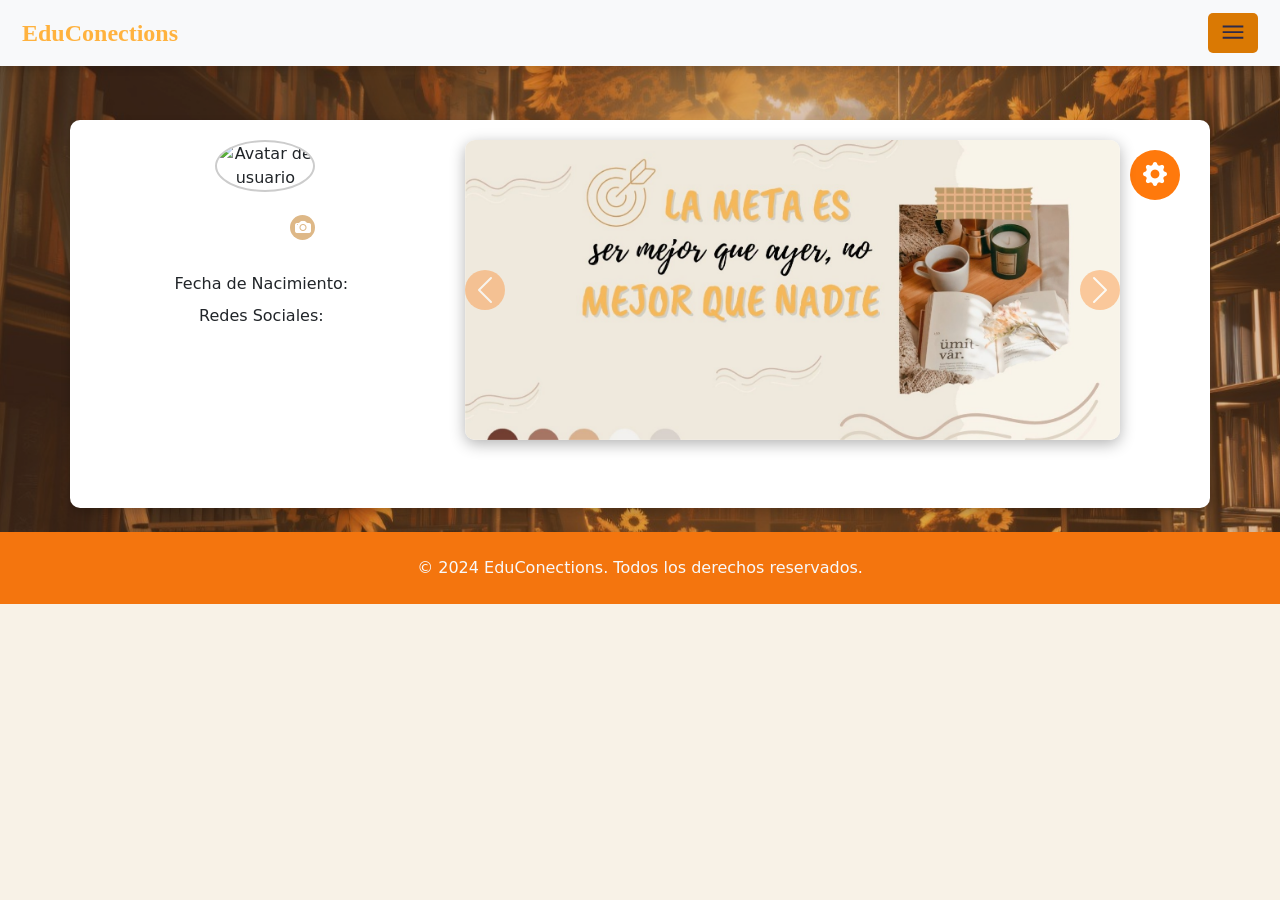
==== assets/html/profile.html @ b89f08ea "red social" ====
<!DOCTYPE html>
<html lang="es">

<head>
  <meta charset="UTF-8">
  <meta http-equiv="X-UA-Compatible" content="IE=edge">
  <meta name="viewport" content="width=device-width, initial-scale=1.0">
  <title>Perfil</title>
 
  <!-- Bootstrap CSS -->
  <link rel="stylesheet" href="https://cdn.jsdelivr.net/npm/bootstrap-icons@1.11.3/font/bootstrap-icons.min.css">
  <link href="https://cdn.jsdelivr.net/npm/bootstrap@5.3.0/dist/css/bootstrap.min.css" rel="stylesheet">
  <link rel="icon" href="assets/img/index.png" type="image/png"> <!-- Ruta al favicon PNG -->

  <!-- Custom Styles -->
  <link rel="stylesheet" href="../css/profile.css">
</head>

<body>
  <!-- Navbar -->
  <nav class="navbar bg-body-tertiary fixed-top">
    <div class="container-fluid">
      <a class="navbar-brand" href="#">EduConections</a>
      <button class="navbar-toggler" type="button" data-bs-toggle="offcanvas" data-bs-target="#offcanvasNavbar" aria-controls="offcanvasNavbar" aria-label="Toggle navigation">
        <span class="navbar-toggler-icon"></span>
      </button>

      <div class="offcanvas offcanvas-end" tabindex="-1" id="offcanvasNavbar" aria-labelledby="offcanvasNavbarLabel">
        <div class="offcanvas-header">
          <h5 class="offcanvas-title" id="offcanvasNavbarLabel">EduConections</h5>
          <button type="button" class="btn-close" data-bs-dismiss="offcanvas" aria-label="Close"></button>
        </div>
        <div class="offcanvas-body">
          <ul class="navbar-nav justify-content-end flex-grow-1 pe-3">
            <li class="nav-item">
              <a class="nav-link active" aria-current="page" href="../html/feed.html">
                <i class="bi bi-house-door"></i> Feed
              </a>
            </li>
            <li class="nav-item">
              <a class="nav-link" href="../html/about-us.html">
                <i class="bi bi-info-circle"></i> About-us
              </a>
            </li>
            <li class="nav-item">
              <a class="nav-link" href="../html/casas.html">
                <i class="bi bi-building"></i> Casas
              </a>
            </li>
            <li class="nav-item">
              <a class="nav-link" href="#">
                <i class="bi bi-person-circle"></i> Profile
              </a>
            </li>
            <li class="nav-item">
              <a class="nav-link" id="btnLogout">
                <i class="bi bi-box-arrow-right"></i> Salir
              </a>
            </li>
          </ul>
        </div>
      </div>
    </div>
  </nav>

  <!-- Espaciador para evitar que el contenido se superponga a la navbar -->
  <br>
  <br>
  <br>
  <br>
  <!-- Contenido del Perfil -->
  <div class="container mt-4">
    <div class="row justify-content-center text-center mb-4">
        <!-- Columna Izquierda -->
        <div class="col-md-4">
          <div class="profile-container mx-auto mb-3">
            <img id="userAvatar" src="https://i.pinimg.com/736x/37/02/a2/3702a28ea98faf933c92767cb527a269.jpg" alt="Avatar de usuario" class="rounded-circle" width="100" height="100">
            <label for="profileImageInput" class="camera-icon">
                <i class="bi bi-camera-fill"></i>
            </label>
            <input type="file" id="profileImageInput" accept="image/*" style="display: none">
          </div>
          <h3 id="userName"></h3>
          <p id="userEmail" class="text-muted"></p>

          <!-- Sección de estadísticas -->
          <ul class="list-inline about mb-3 d-none" id="profileStats">
            <li class="list-inline-item"><span id="postCount">4</span> Posts</li>
            <li class="list-inline-item"><span id="likeCount">32</span> Likes</li>
            <li class="list-inline-item"><span id="house">Casa</span></li>
            <li class="list-inline-item" id="description">Descripción: <span id="descriptionDisplay" class="d-none">No especificado</span></li>
          </ul>
        
          <div>
            <span id="birthdateLabel" class="me-2">Fecha de Nacimiento:</span>
            <span id="birthdateDisplay" class="d-none birthdate-class">No especificado</span>
          </div>
        
          <div id="socialIcons" class="mt-2">
            <span class="me-2">Redes Sociales:</span>
            <span id="instagramDisplay" class="d-none"><a id="instagramLink" href="#" target="_blank"><i class="bi bi-instagram"></i></a></span>
            <span id="linkedinDisplay" class="d-none"><a id="linkedinLink" href="#" target="_blank"><i class="bi bi-linkedin"></i></a></span>
          </div>
        </div>

      <!-- Columna Derecha -->
      <div class="col-md-8">
        <button class="btn btn-primary float-end" id="editarPerfil" data-bs-toggle="modal" data-bs-target="#editProfileModal">
          <i class="bi bi-gear-fill"></i>
        </button>

        <!-- Carrusel de Frases -->
        <div id="carouselExampleRide" class="carousel slide mb-4" data-bs-ride="carousel">
          <div class="carousel-inner">
            <div class="carousel-item active">
              <img src="../img/carrusel/1.jpeg" class="d-block w-100" alt="Image 1">
            </div>
            <div class="carousel-item">
              <img src="../img/carrusel/2.jpeg" class="d-block w-100" alt="Image 2">
            </div>
            <div class="carousel-item">
              <img src="../img/carrusel/3.jpeg" class="d-block w-100" alt="Image 3">
            </div>
            <div class="carousel-item">
              <img src="../img/carrusel/4.jpeg" class="d-block w-100" alt="Image 4">
            </div>
            <div class="carousel-item">
              <img src="../img/carrusel/5.jpeg" class="d-block w-100" alt="Image 5">
            </div>
          </div>
          
          <!-- Botones de navegación del carrusel -->
          <button class="carousel-control-prev" type="button" data-bs-target="#carouselExampleRide" data-bs-slide="prev">
            <span class="carousel-control-prev-icon" aria-hidden="true"></span>
            <span class="visually-hidden">Previous</span>
          </button>
          <button class="carousel-control-next" type="button" data-bs-target="#carouselExampleRide" data-bs-slide="next">
            <span class="carousel-control-next-icon" aria-hidden="true"></span>
            <span class="visually-hidden">Next</span>
          </button>
        </div>
      </div>
    </div>

    <!-- Resultado de la Casa Asignada -->
    <div id="resultadoCasa" class="d-none mb-4">
      <h2>Casa Asignada:</h2>
      <p id="casaPerfil"></p>
      <img id="imagenCasaPerfil" src="" alt="Imagen de la casa" class="img-fluid" />
    </div>
  </div>

  <!-- Modal de Edición de Perfil -->
  <div class="modal fade" id="editProfileModal" tabindex="-1" aria-labelledby="editProfileModalLabel" aria-hidden="true">
    <div class="modal-dialog">
      <div class="modal-content">
        <div class="modal-header">
          <h5 class="modal-title" id="editProfileModalLabel"><i class="bi bi-gear-fill"></i> Editar Perfil</h5>
          <button type="button" class="btn-close" data-bs-dismiss="modal" aria-label="Close"></button>
        </div>
        <div class="modal-body">
          <form id="editProfileForm">
            <div class="mb-3">
              <label for="gender" class="form-label">Género</label>
              <select class="form-select" id="gender" required>
                <option value="mujer">Mujer</option>
                <option value="hombre">Hombre</option>
                <option value="otro">Otro</option>
              </select>
            </div>
            <div class="mb-3">
              <label for="descriptionEdit" class="form-label">Descripción</label>
              <textarea class="form-control" id="descriptionEdit" rows="3" required></textarea>
            </div>
            <div class="mb-3">
              <label for="birthdateEdit" class="form-label">Fecha de Nacimiento</label>
              <input type="date" class="form-control" id="birthdateEdit" required>
            </div>
            <div class="mb-3">
              <label for="instagramEdit" class="form-label">Instagram</label>
              <input type="url" class="form-control" id="instagramEdit" required>
            </div>
            <div class="mb-3">
              <label for="linkedinEdit" class="form-label">LinkedIn</label>
              <input type="url" class="form-control" id="linkedinEdit" required>
            </div>
            <button type="submit" class="btn btn-primary">Guardar cambios</button>
          </form>
        </div>
      </div>
    </div>
  </div>



  <!-- Footer -->
  <footer class="text-light text-center py-4 mt-4"> <!-- Agregado mt-4 para espaciado superior -->
    <p class="mb-0">© 2024 EduConections. Todos los derechos reservados.</p>
  </footer>



  <!-- Bootstrap JS -->
  <script src="https://cdn.jsdelivr.net/npm/@popperjs/core@2.11.6/dist/umd/popper.min.js"></script>
  <script src="https://cdn.jsdelivr.net/npm/bootstrap@5.3.0/dist/js/bootstrap.min.js"></script>
  <script type="module" src="../js/config.js"></script>
  <script type="module" src="../js/profile.js"></script>
</body>

</html>
---- assets/css/profile.css ----
/* Estilo general */
body {
  background-color: #f8f2e7; /* Color de fondo claro, suave y cálido */
  position: relative; /* Asegúrate de que el cuerpo tenga posición relativa */
  margin: 0; /* Para evitar márgenes predeterminados */
}

body::before {
  content: '';
  position: absolute;
  top: 0;
  left: 0;
  right: 0;
  bottom: 0;
  background: url('../img/fondos/4a.jpeg') center/cover no-repeat fixed; /* Imagen de fondo */
  z-index: -2; /* Asegura que la imagen esté detrás del contenido */
}

body::after {
  content: '';
  position: absolute;
  top: 0;
  left: 0;
  right: 0;
  bottom: 0;
  background: rgba(139, 69, 19, 0.322); /* Color marrón con opacidad */
  z-index: -1; /* Asegura que la superposición esté detrás del contenido */
}

/* Estilo del botón de alternancia */
.hamburger {
  background: transparent;
  border: none;
  cursor: pointer;
  position: absolute;
  top: 15px;
  left: 15px;
  z-index: 1000;
}

.hamburger span {
  display: block;
  width: 30px;
  height: 3px;
  background: #8b5a2b; /* Color marrón suave */
  margin: 5px 0;
  transition: all 0.3s;
}

/* Estilo del banner */
.header-bg {
  position: relative;
  overflow: hidden;
}

.header-bg img {
  width: 100%;
  height: auto;
  filter: brightness(0.8); /* Oscurece ligeramente la imagen */
}

#changeBannerIcon {
  z-index: 1;
  background-color: rgba(0, 0, 0, 0.7); /* Fondo oscuro para el botón */
  color: #fff; /* Texto blanco */
}

/* Estilo del contenedor del perfil */
.img__container {
  position: relative;
}

.status-indicator {
  position: absolute;
  bottom: 0;
  right: 0;
  width: 15px;
  height: 15px;
  border-radius: 50%;
  background-color: #28a745; /* Indicador de estado en verde */
  border: 2px solid #fff; /* Borde blanco */
}

/* Estilo de texto del nombre de usuario */
h3#userName {
  color: #5d3b18; /* Color marrón cálido */
  margin-top: 10px;
}

/* Estilo de la lista de estadísticas */
.about li {
  font-size: 0.9rem;
  color: #6c757d; /* Color gris para el texto */
}

/* Estilo de las redes sociales */
#socialIcons a {
  color: #6a4c93; /* Color de los iconos */
  transition: color 0.3s;
}

#socialIcons a:hover {
  color: #ff6600; /* Cambia de color al pasar el mouse */
}

/* Estilo del botón de editar perfil */
#editarPerfil {
  margin-top: 20px;
}





#editarPerfil {
  background-color: #ff790c; /* Color de fondo personalizado */
  border: none; /* Sin borde */
  border-radius: 50%; /* Bordes redondeados */
  width: 50px; /* Ancho fijo del botón */
  height: 50px; /* Alto fijo del botón */
  display: flex; /* Para centrar el ícono */
  justify-content: center; /* Centrar horizontalmente */
  align-items: center; /* Centrar verticalmente */
  transition: background-color 0.3s, transform 0.3s; /* Transiciones suaves */
  padding: 10px;
  margin: 10px;
}

#editarPerfil i {
  color: white; /* Color del ícono */
  font-size: 1.5rem; /* Tamaño del ícono */
}

#editarPerfil:hover {
  background-color: #e6760e; /* Color más claro al pasar el mouse */
  transform: scale(1.1); /* Aumento ligero al pasar el mouse */
}

/* Para pantallas pequeñas */
@media (max-width: 768px) {
  #editarPerfil {
    width: 40px; /* Tamaño más pequeño en pantallas pequeñas */
    height: 40px; /* Tamaño más pequeño en pantallas pequeñas */
  }

  #editarPerfil i {
    font-size: 1.2rem; /* Tamaño más pequeño del ícono */
  }
}










/* Estilos para el carrusel */
/* Estilos para el carrusel */
#carouselExampleRide {
  max-width: 100%; /* Asegura que el carrusel no exceda el ancho del contenedor */
  border-radius: 10px; /* Bordes redondeados en el carrusel */
  overflow: hidden; /* Asegura que no se vea contenido fuera del borde */
  box-shadow: 0 4px 15px rgba(0, 0, 0, 0.3); /* Sombra sutil para darle profundidad */
}

.carousel-item img {
  object-fit: cover; /* Mantiene la relación de aspecto de las imágenes */
  height: 300px; /* Establece una altura fija para las imágenes del carrusel */
  transition: transform 0.5s ease; /* Añade una transición suave al hacer hover */
}

.carousel-item img:hover {
  transform: scale(1.05); /* Aumento ligero en hover para efecto visual */
}

.carousel-control-prev,
.carousel-control-next {
  background-color: rgba(255, 121, 12, 0.7); /* Color de fondo naranja */
  border-radius: 50%; /* Hace que los controles sean circulares */
  width: 40px; /* Tamaño de los controles */
  height: 40px; /* Tamaño de los controles */
  display: flex; /* Centra los íconos dentro de los controles */
  justify-content: center; /* Centra el contenido horizontalmente */
  align-items: center; /* Centra el contenido verticalmente */
  top: 50%; /* Centra verticalmente los controles */
  transform: translateY(-50%); /* Ajusta el posicionamiento para centrar */
}

.carousel-control-prev:hover,
.carousel-control-next:hover {
  background-color: rgba(255, 121, 12, 1); /* Cambia el fondo al pasar el mouse a un naranja más intenso */
}

/* Ajustes responsivos */
@media (max-width: 768px) {
  .carousel-item img {
    height: 200px; /* Reduce la altura en pantallas más pequeñas */
  }
}













/* Estilo de las tarjetas del modal de edición */
.modal-content {
  border-radius: 10px; /* Bordes redondeados */
  background-color: #fdf8e4; /* Color de fondo suave */
}

/* Estilo del encabezado del modal */
.modal-header {
  border-bottom: none; /* Sin borde en el encabezado del modal */
}

/* Estilo para botones */
.btn {
  transition: background-color 0.3s, color 0.3s; /* Transición para botones */
}

.btn-primary {
  background-color: #8b5a2b; /* Color de fondo del botón primario */
  border: none;
}

.btn-primary:hover {
  background-color: #6f4c3e; /* Color más oscuro al pasar el mouse */
}

/* Efecto de sombra para el contenedor de perfil */
.container {
  box-shadow: 0 4px 10px rgba(0, 0, 0, 0.2); /* Sombra sutil */
  border-radius: 10px; /* Bordes redondeados */
  padding: 20px;
  background-color: #fff; /* Fondo blanco */
}

/* Estilos para la modal de edición */
.modal-body {
  padding: 20px; /* Padding aumentado en la modal */
}

/* Efecto de transición para el nombre de usuario */
h4#nombreUsuario {
  color: #000000; /* Color del texto */
  font-weight: bold; /* Negrita */
  font-size: 1.5rem; /* Tamaño de fuente más grande */
  margin: 10px 0; /* Espacio vertical */
  transition: transform 0.3s ease, color 0.3s ease; /* Transiciones para efectos suaves */
  text-shadow: 2px 2px 4px rgba(0, 0, 0, 0.1); /* Sombra sutil para el texto */
}

h4#nombreUsuario:hover {
  color: #ff6600; /* Cambia el color al pasar el mouse */
  transform: translateY(-5px); /* Efecto de elevación al pasar el mouse */
}




/*FOOTER*/

/* Estilos para el footer */
footer {
  background-color: #ff790c; /* Color vibrante */
  color: #ffffff; /* Color del texto */
  margin: auto;
  padding: 20px;
  position: relative; /* Para efectos de pseudo-elementos */
  overflow: hidden; /* Para contener los pseudo-elementos */
}

footer::before {
  content: "";
  position: absolute;
  top: 0;
  left: 50%;
  width: 200%; /* Ampliar el pseudo-elemento */
  height: 100%;
  background: rgba(150, 81, 35, 0.1); /* Efecto de luz mágica */
  transform: translateX(-50%);
  animation: pulse 3s infinite; /* Nueva animación de pulso */
  z-index: 0; /* Ponerlo detrás del contenido */
}

footer p {
  margin: 0; /* Quitar margen del párrafo */
  position: relative; /* Para que el texto esté por encima del efecto */
  z-index: 1; /* Asegurarse de que el texto esté por encima */
}

footer .social-icons {
  position: relative; /* Para que los iconos estén por encima */
  z-index: 1; /* Asegurarse de que los iconos estén por encima */
}

footer .social-icons a {
  font-size: 1.5rem; /* Tamaño de los iconos */
  transition: transform 0.3s; /* Efecto de transformación */
}

footer .social-icons a:hover {
  transform: scale(1.2); /* Efecto de aumento en hover */
}

/* Nueva animación de pulso */
@keyframes pulse {
  0% {
    opacity: 0.5; /* Más tenue al inicio */
  }
  50% {
    opacity: 1; /* Más brillante en el medio */
  }
  100% {
    opacity: 0.5; /* Regresa a tenue */
  }
}



/* barra de navegación */
.navbar {
  background-color: #ec920b; /* Color de fondo oscuro y elegante */
  padding: 10px;
  box-shadow: 0 4px 6px rgba(0, 0, 0, 0.1);
}

.navbar-brand {
  font-family: 'Cinzel', serif; /* Tipografía estilo mágica */
  font-size: 1.5rem;
  color: #ffb23e; /* Color claro y suave */
  font-weight: bold;
  display: flex;
  align-items: center;
}

.navbar-brand:hover {
  color: #e6b450; /* Color resaltado al pasar el mouse */
  transition: color 0.3s ease;
}

/* Estilos del botón de menú */
.navbar-toggler {
  background: #da7903 ;
  border: none;
  border-radius: 5px;
  padding: 5px 10px;
}

.navbar-toggler-icon {
  background-image: url('data:image/svg+xml;charset=utf8,%3Csvg viewBox="0 0 16 16" width="16" height="16" fill="%232d2a4a" xmlns="http://www.w3.org/2000/svg"%3E%3Cpath fill-rule="evenodd" d="M2.5 4h11v1h-11V4zm0 3h11v1h-11V7zm0 3h11v1h-11v-1z"/%3E%3C/svg%3E');
}


.offcanvas {
  transition: transform 0.5s ease-in-out, opacity 0.5s ease-in-out; /* Suavizado para la transición */
}

.offcanvas.show {
  transform: translateX(0); /* Evita cualquier desplazamiento indeseado */
  opacity: 1;
}

.offcanvas:not(.show) {
  opacity: 0;
}




.offcanvas-body {
  background-color: #f5f5f5;
  padding: 20px;
}

.navbar-nav .nav-item {
  margin-bottom: 15px;
}

.navbar-nav .nav-link {
  color: #5c3604;
  font-weight: 500;
  font-size: 1.1rem;
  display: flex;
  align-items: center;
  gap: 10px;
  padding: 10px 15px;
  border-radius: 8px;
  transition: background-color 0.3s ease, color 0.3s ease;
  position: relative;
  overflow: hidden;
}

.navbar-nav .nav-link i {
  font-size: 1.2rem;
  color: #ff8800;
  transition: transform 0.3s ease, color 0.3s ease; /* Transición para el icono */
}

/* Animación de desplazamiento y cambio de color en hover */
.navbar-nav .nav-link:hover,
.navbar-nav .nav-link.active:hover {
  background-color: #ff8800;
  color: white;
}

.navbar-nav .nav-link:hover i,
.navbar-nav .nav-link.active:hover i {
  color: white;
  transform: translateX(5px); /* Desplazamiento del icono */
}

.navbar-nav .nav-link.active {
  color: #ff8800;
  background-color: #ffeee0;
}

/* Efecto de "rebotar" en hover para el icono */
.navbar-nav .nav-link i:hover {
  animation: bounce 0.4s;
}

#logout-button {
  color: #dc6a35;
}

#logout-button:hover {
  background-color: #dc6a35;
  color: white;
}

#logout-button:hover i {
  color: white;
  transform: translateX(5px); /* Desplazamiento del icono */
}

/* Keyframes para el efecto de rebote */
@keyframes bounce {
  0%, 100% {
    transform: translateX(5px);
  }
  50% {
    transform: translateX(10px);
  }
}


.profile-container {
  position: relative;
  display: inline-block;
  width: 100px;
  height: 100px;
}

/* Imagen de perfil circular */
#userAvatar {
  width: 100%;
  height: 100%;
  border-radius: 50%;
  object-fit: cover;
  border: 2px solid #ccc;
}

/* Estilo del ícono de la cámara superpuesto */
.camera-icon {
  position: absolute;
  bottom: 0;
  right: 0;
  background-color: burlywood;
  color: white;
  border-radius: 50%;
  padding: 5px;
  cursor: pointer;
  display: flex;
  align-items: center;
  justify-content: center;
  width: 25px;
  height: 25px;
}

/* Oculta el input de archivo original */
#avatarInput {
  display: none;
}
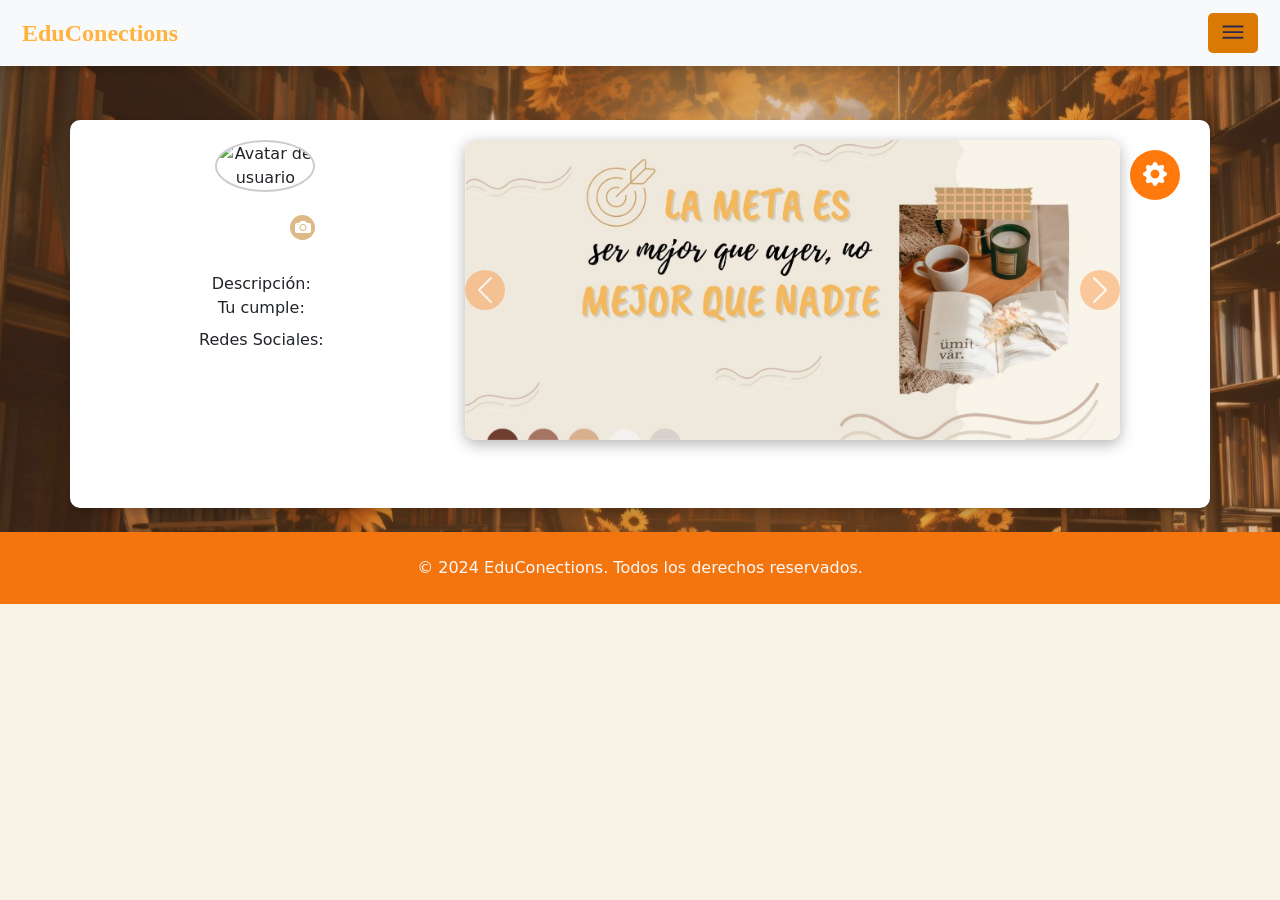
==== commit a735a3ef: "finish" ====
--- a/assets/html/profile.html
+++ b/assets/html/profile.html
@@ -1,6 +1,5 @@
 <!DOCTYPE html>
 <html lang="es">
-
 <head>
   <meta charset="UTF-8">
   <meta http-equiv="X-UA-Compatible" content="IE=edge">
@@ -68,6 +67,8 @@
   <br>
   <br>
   <br>
+
+
   <!-- Contenido del Perfil -->
   <div class="container mt-4">
     <div class="row justify-content-center text-center mb-4">
@@ -84,15 +85,11 @@
           <p id="userEmail" class="text-muted"></p>
 
           <!-- Sección de estadísticas -->
-          <ul class="list-inline about mb-3 d-none" id="profileStats">
-            <li class="list-inline-item"><span id="postCount">4</span> Posts</li>
-            <li class="list-inline-item"><span id="likeCount">32</span> Likes</li>
-            <li class="list-inline-item"><span id="house">Casa</span></li>
-            <li class="list-inline-item" id="description">Descripción: <span id="descriptionDisplay" class="d-none">No especificado</span></li>
-          </ul>
+            <div class="list-inline-item" id="description">Descripción: <span id="descriptionDisplay" class="d-none">No especificado</span></div>
+          
         
           <div>
-            <span id="birthdateLabel" class="me-2">Fecha de Nacimiento:</span>
+            <span id="birthdateLabel" class="me-2">Tu cumple:</span>
             <span id="birthdateDisplay" class="d-none birthdate-class">No especificado</span>
           </div>
         
@@ -207,4 +204,4 @@
   <script type="module" src="../js/profile.js"></script>
 </body>
 
-</html>
+</html>
--- a/assets/css/profile.css
+++ b/assets/css/profile.css
@@ -306,7 +306,7 @@
 }
 
 footer .social-icons a {
-  font-size: 1.5rem; /* Tamaño de los iconos */
+  font-size: 1.3rem; /* Tamaño de los iconos */
   transition: transform 0.3s; /* Efecto de transformación */
 }
 
